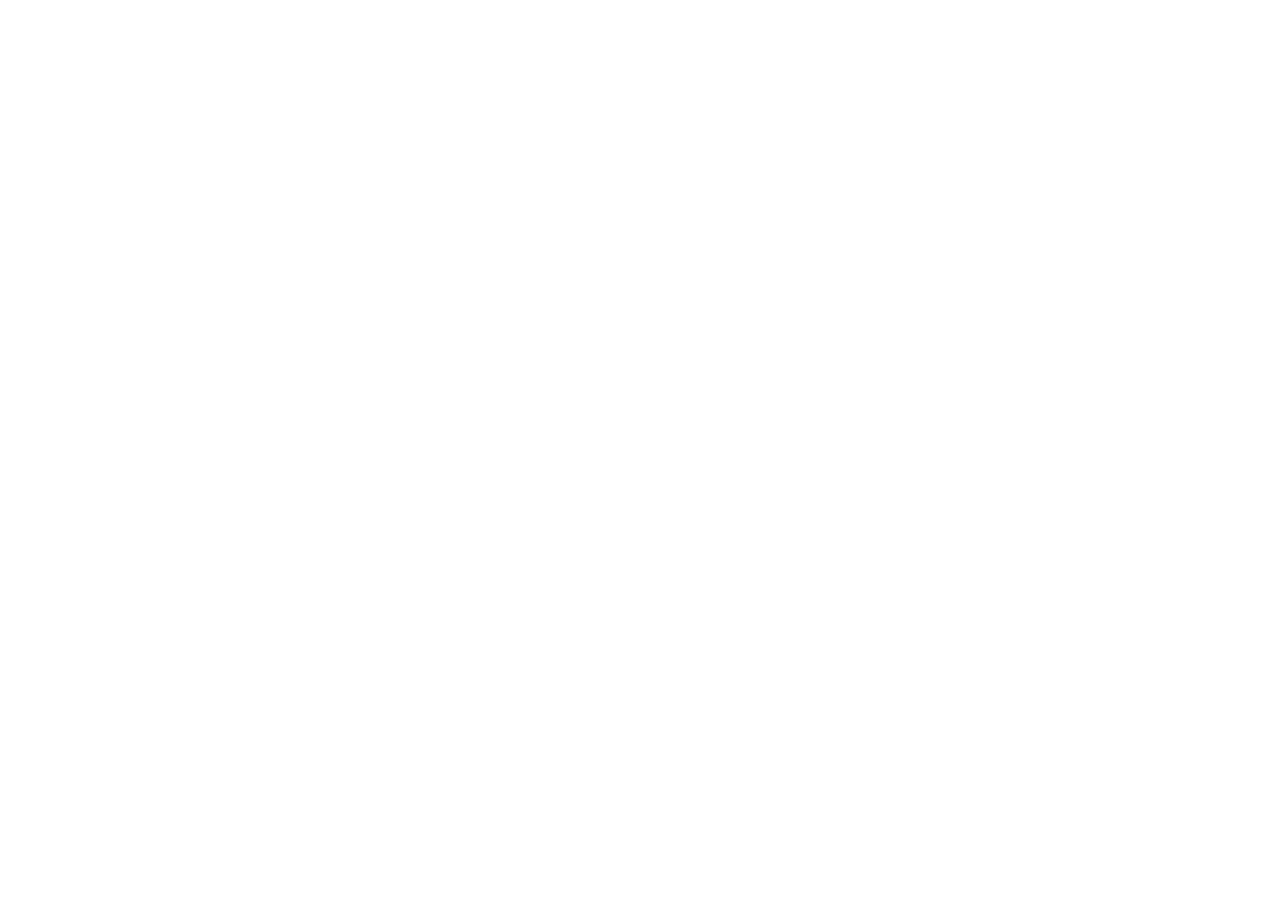
==== homeworks/week4/hw1/index.html @ 5f76815c "week4 submit" ====
<!DOCTYPE html>
<html lang="en">

<head>
    <meta charset="UTF-8">
    <meta name="viewport" content="width=device-width, initial-scale=1.0">
    <meta http-equiv="X-UA-Compatible" content="ie=edge">
    <title>calculator</title>
    <link rel='stylesheet' href='styles.css' />
    <script>
    </script>
</head>
    <div class="container">
        <div>

        </div>
    </div>
<body>

</body>

</html>
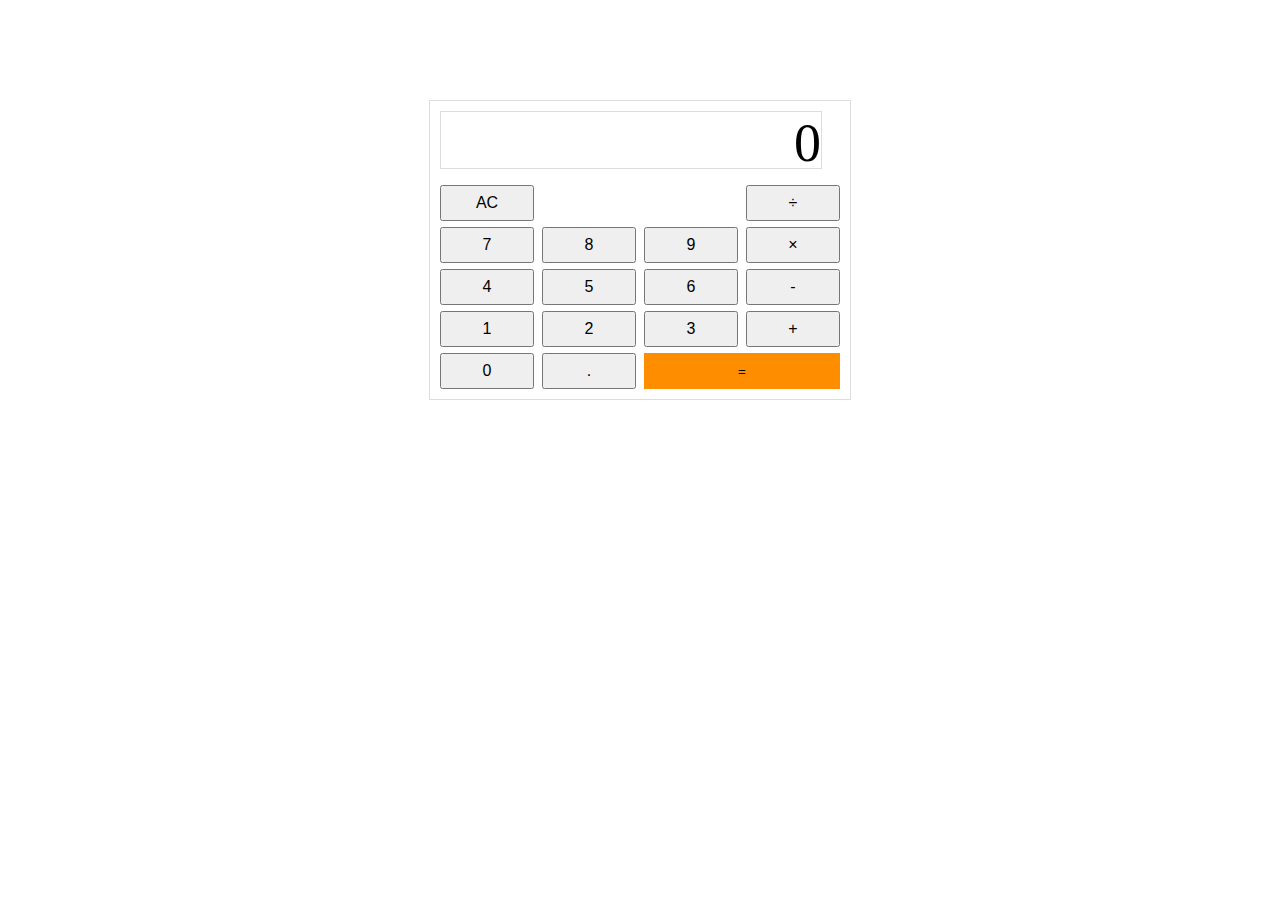
==== commit 3496b5a6: "hw1 finished" ====
--- a/homeworks/week4/hw1/index.html
+++ b/homeworks/week4/hw1/index.html
@@ -6,17 +6,128 @@
     <meta name="viewport" content="width=device-width, initial-scale=1.0">
     <meta http-equiv="X-UA-Compatible" content="ie=edge">
     <title>calculator</title>
-    <link rel='stylesheet' href='styles.css' />
-    <script>
-    </script>
+
 </head>
+
+
+<body>
     <div class="container">
-        <div>
-
+        <div id="process"></div>
+        <div id="result">0</div>
+        <div class="btn">
+            <div class="btn__row">
+                <button id="ac">AC</button>
+                <button class="operator divide">÷</button>
+            </div>
+            <div class="btn__row">
+                <button class="num num7">7</button>
+                <button class="num num8">8</button>
+                <button class="num num9">9</button>
+                <button class="operator multiply">×</button>
+            </div>
+            <div class="btn__row">
+                <button class="num num4">4</button>
+                <button class="num num5">5</button>
+                <button class="num num6">6</button>
+                <button class="operator minus">-</button>
+            </div>
+            <div class="btn__row">
+                <button class="num num1">1</button>
+                <button class="num num2">2</button>
+                <button class="num num3">3</button>
+                <button class="operator plus">+</button>
+            </div>
+            <div class="btn__row">
+                <button class="num num0">0</button>
+                <button class="num">.</button>
+                <button id="equal">=</button>
+            </div>
         </div>
     </div>
-<body>
-
 </body>
 
+<link rel='stylesheet' href='styles.css' />
+<script>
+    let q = (selector) => document.querySelector(selector); // 宣告變數q=querySelector
+    let result = q('#result')
+    let firstNumber = null
+    let secondNumber = null
+    let operator = null
+    let process = null
+
+
+
+    for (let i = 1; i <= 9; i++) {
+        q('.num' + i).addEventListener('click', () => {
+            if (result.innerText === '0') {
+                result.innerText = ''; //讓最高位數字不會出現0
+                clickNumber(i)
+            } else
+                clickNumber(i)
+        })
+    }
+
+    document.querySelector('.plus').addEventListener('click', () => {
+        handleOperator('+')
+    })
+    document.querySelector('.minus').addEventListener('click', () => {
+        handleOperator('-')
+    })
+    document.querySelector('.multiply').addEventListener('click', () => {
+        handleOperator('×')
+    })
+    document.querySelector('.divide').addEventListener('click', () => {
+        handleOperator('÷')
+    })
+    document.querySelector('#equal').addEventListener('click', () => {
+        handleOperator('=')
+    })
+
+
+    function clickNumber(num) {
+        appendResult(num)
+    }
+
+    function handleOperator(op) {
+        if (op === '=') {
+            secondNumber = Number(getResult())
+            if (operator === "+") {
+                setResult(firstNumber + secondNumber)
+            } else if (operator === "-") {
+                setResult(firstNumber - secondNumber)
+            } else if (operator === "×") {
+                setResult(firstNumber * secondNumber)
+            } else if (operator === "÷") {
+                setResult(firstNumber / secondNumber)
+            }
+        } else {
+            firstNumber = Number(getResult())
+            setResult('')
+            operator = op
+        }
+    }
+
+
+
+    function setResult(str) {
+        q('#result').innerText = str
+    }
+
+    function appendResult(str) {
+        q('#result').innerText += str
+    }
+
+    function getResult() {
+        return q('#result').innerText
+    }
+
+    if (result.innerText.split())
+
+
+        //使result歸零
+        q('#ac').addEventListener('click', () => {
+            result.innerText = '0';
+        })
+</script>
+
 </html>--- a/homeworks/week4/hw1/styles.css
+++ b/homeworks/week4/hw1/styles.css
@@ -0,0 +1,41 @@
+.container {
+    margin: 100px auto;
+    width: 400px;
+    padding: 10px;
+    border: 1px solid #DDDDDD;
+
+}
+
+.btn__row {
+    display: flex;
+    justify-content: space-between;
+}
+
+#ac, .operator, .num {
+    font-size:16px;
+}
+
+#result {
+    width: 380px;
+    height: 56px;
+    margin-bottom: 10px;
+    border: 1px solid #DDDDDD;
+    text-align: right;
+    font-size: 54px;
+}
+
+
+button {
+    width: 94px;
+    height: 36px;
+    display: inline-block;
+    margin-top: 6px;
+}
+
+
+#equal {
+    width: 196px;
+    background: #ff8d00;
+    border-style: none;
+}
+
